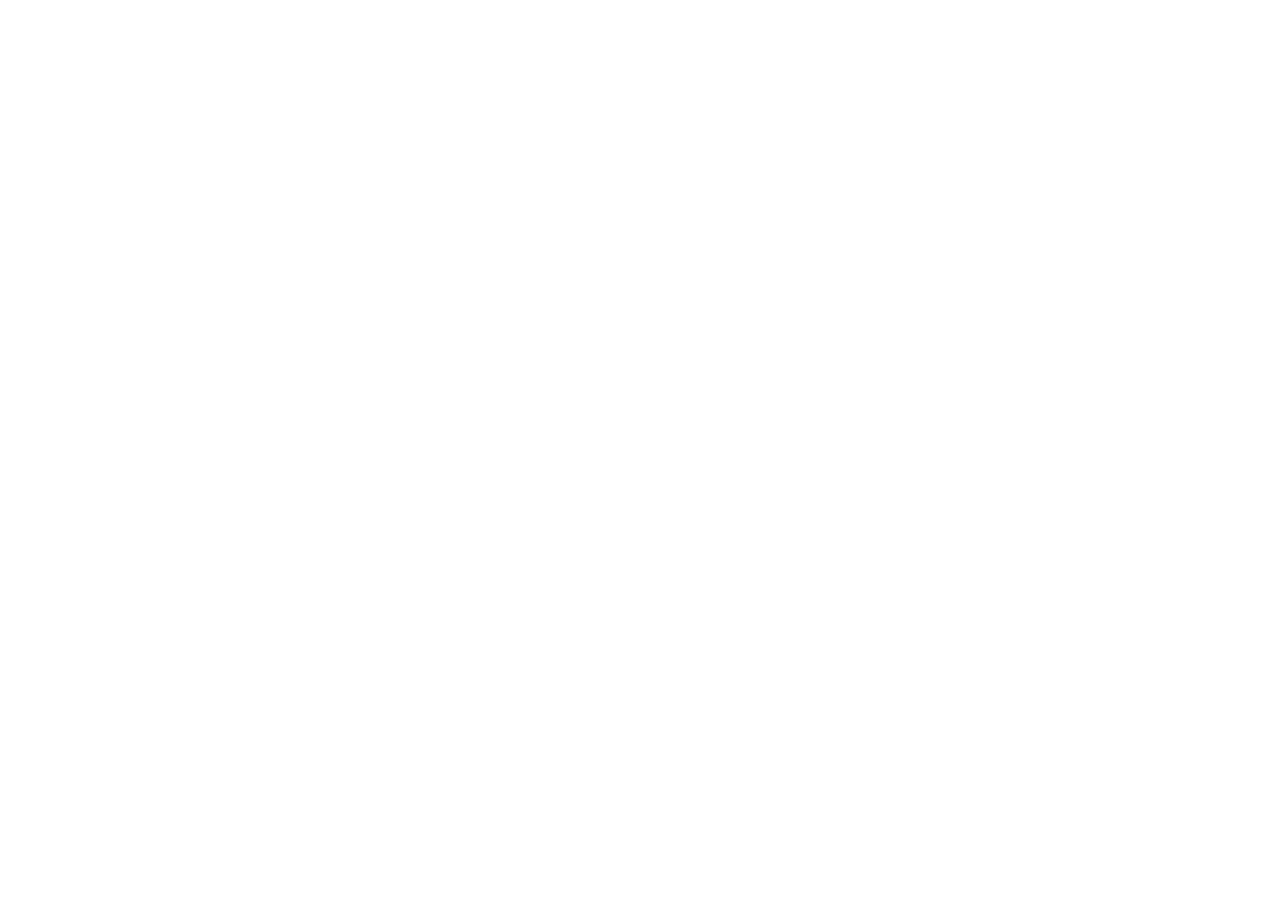
==== index.html @ 62ca9548 "added HARD screenshot" ====
<!DOCTYPE html>
<html lang="en">
  <head>
    <meta charset="UTF-8" />
    <meta http-equiv="X-UA-Compatible" content="IE=edge" />
    <meta name="viewport" content="width=device-width, initial-scale=1.0" />
    <title>Advanced CSS</title>
    <link href="styles.css" />
  </head>
  <body></body>
</html>
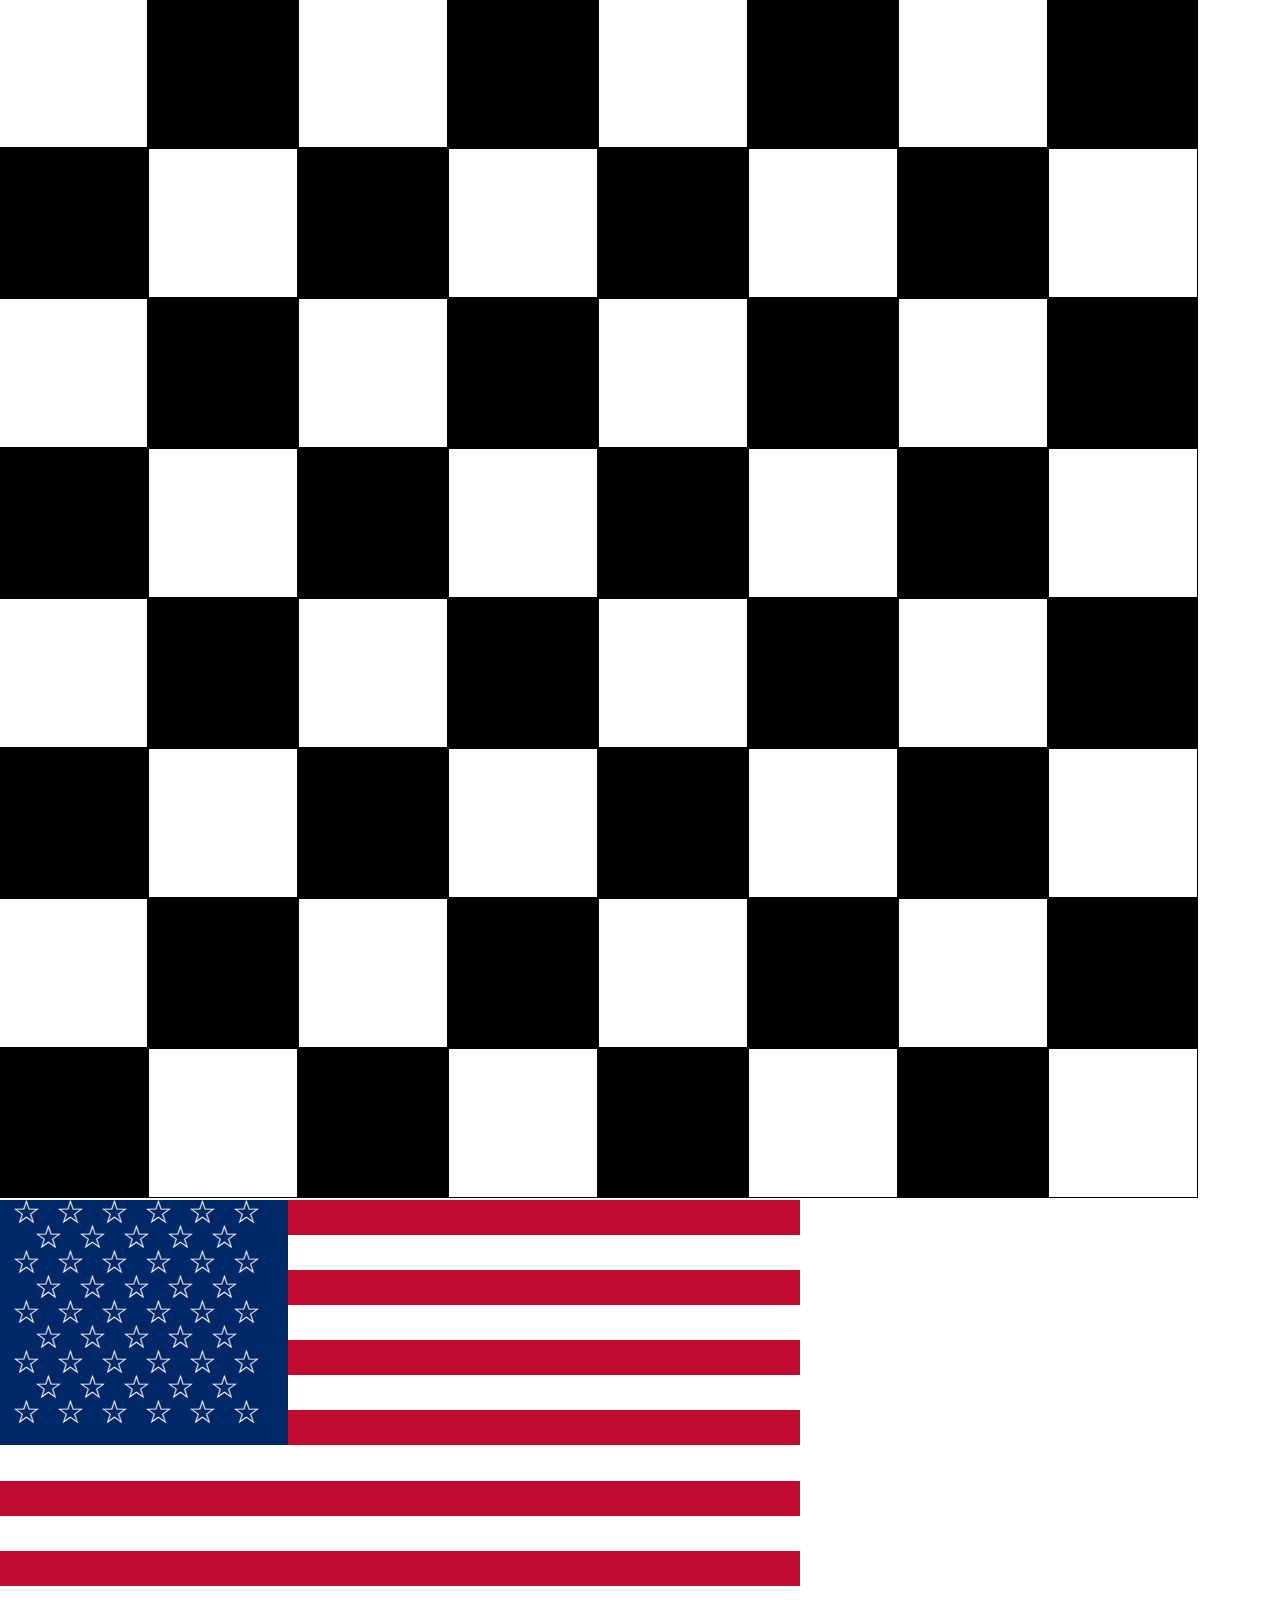
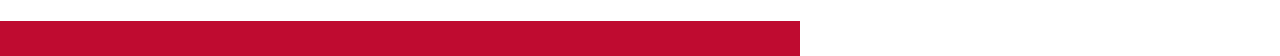
==== commit 2dbd2a1a: "created checkerboard and usa flag" ====
--- a/index.html
+++ b/index.html
@@ -5,7 +5,147 @@
     <meta http-equiv="X-UA-Compatible" content="IE=edge" />
     <meta name="viewport" content="width=device-width, initial-scale=1.0" />
     <title>Advanced CSS</title>
-    <link href="styles.css" />
+    <link rel="stylesheet" href="styles.css" />
   </head>
-  <body></body>
+  <body>
+    <!-- VERY EASY Checkerboard Starts -->
+    <div>
+      <div class="box"></div>
+      <div class="box black"></div>
+      <div class="box"></div>
+      <div class="box black"></div>
+      <div class="box"></div>
+      <div class="box black"></div>
+      <div class="box"></div>
+      <div class="box black"></div>
+    </div>
+    <div>
+      <div class="box black"></div>
+      <div class="box"></div>
+      <div class="box black"></div>
+      <div class="box"></div>
+      <div class="box black"></div>
+      <div class="box"></div>
+      <div class="box black"></div>
+      <div class="box"></div>
+    </div>
+    <div>
+      <div class="box"></div>
+      <div class="box black"></div>
+      <div class="box"></div>
+      <div class="box black"></div>
+      <div class="box"></div>
+      <div class="box black"></div>
+      <div class="box"></div>
+      <div class="box black"></div>
+    </div>
+    <div>
+      <div class="box black"></div>
+      <div class="box"></div>
+      <div class="box black"></div>
+      <div class="box"></div>
+      <div class="box black"></div>
+      <div class="box"></div>
+      <div class="box black"></div>
+      <div class="box"></div>
+      <div>
+        <div class="box"></div>
+        <div class="box black"></div>
+        <div class="box"></div>
+        <div class="box black"></div>
+        <div class="box"></div>
+        <div class="box black"></div>
+        <div class="box"></div>
+        <div class="box black"></div>
+      </div>
+      <div>
+        <div class="box black"></div>
+        <div class="box"></div>
+        <div class="box black"></div>
+        <div class="box"></div>
+        <div class="box black"></div>
+        <div class="box"></div>
+        <div class="box black"></div>
+        <div class="box"></div>
+      </div>
+      <div>
+        <div class="box"></div>
+        <div class="box black"></div>
+        <div class="box"></div>
+        <div class="box black"></div>
+        <div class="box"></div>
+        <div class="box black"></div>
+        <div class="box"></div>
+        <div class="box black"></div>
+      </div>
+      <div>
+        <div class="box black"></div>
+        <div class="box"></div>
+        <div class="box black"></div>
+        <div class="box"></div>
+        <div class="box black"></div>
+        <div class="box"></div>
+        <div class="box black"></div>
+        <div class="box"></div>
+      </div>
+    </div>
+    <!-- VERY EASY Checkerboard Ends -->
+
+    <!-- EASY USA Flag Starts -->
+    <div class="container">
+      <table>
+        <tr>
+          <td></td>
+        </tr>
+        <tr>
+          <td></td>
+        </tr>
+        <tr>
+          <td></td>
+        </tr>
+        <tr>
+          <td></td>
+        </tr>
+        <tr>
+          <td></td>
+        </tr>
+        <tr>
+          <td></td>
+        </tr>
+        <tr>
+          <td></td>
+        </tr>
+        <tr>
+          <td></td>
+        </tr>
+        <tr>
+          <td></td>
+        </tr>
+        <tr>
+          <td></td>
+        </tr>
+        <tr>
+          <td></td>
+        </tr>
+        <tr>
+          <td></td>
+        </tr>
+        <tr>
+          <td></td>
+        </tr>
+      </table>
+      <div class="stars">
+        <p>☆☆☆☆☆☆</p>
+        <p>☆☆☆☆☆</p>
+        <p>☆☆☆☆☆☆</p>
+        <p>☆☆☆☆☆</p>
+        <p>☆☆☆☆☆☆</p>
+        <p>☆☆☆☆☆</p>
+        <p>☆☆☆☆☆☆</p>
+        <p>☆☆☆☆☆</p>
+        <p>☆☆☆☆☆☆</p>
+      </div>
+    </div>
+    <!-- EASY USA Flag Starts -->
+  </body>
 </html>
--- a/styles.css
+++ b/styles.css
@@ -0,0 +1,59 @@
+* {
+  margin: 0px;
+  padding: 0;
+  box-sizing: border-box;
+}
+
+/* VERY EASY Checkerboard Starts */
+
+.box {
+  width: 150px;
+  height: 150px;
+  border: 1px solid black;
+  display: inline-block;
+  margin: -2px;
+}
+
+.black {
+  background-color: black;
+}
+
+/* VERY EASY Checkerboard End */
+
+/* EASY USA Flag Starts */
+
+table {
+  height: 456px;
+  width: 800px;
+}
+
+table,
+td {
+  border: 0px solid;
+  border-collapse: collapse;
+}
+
+tr:nth-child(odd) {
+  background: #bf0b30;
+}
+
+tr:nth-child(even) {
+  background: #ffffff;
+}
+
+.stars {
+  background: #002768;
+  width: 288px;
+  height: 245px;
+  margin-top: -456px;
+}
+
+p {
+  color: #fffeff;
+  font-size: 32px;
+  line-height: 25px;
+  letter-spacing: 15px;
+  text-align: center;
+}
+
+/* EASY USA Flag Ends */
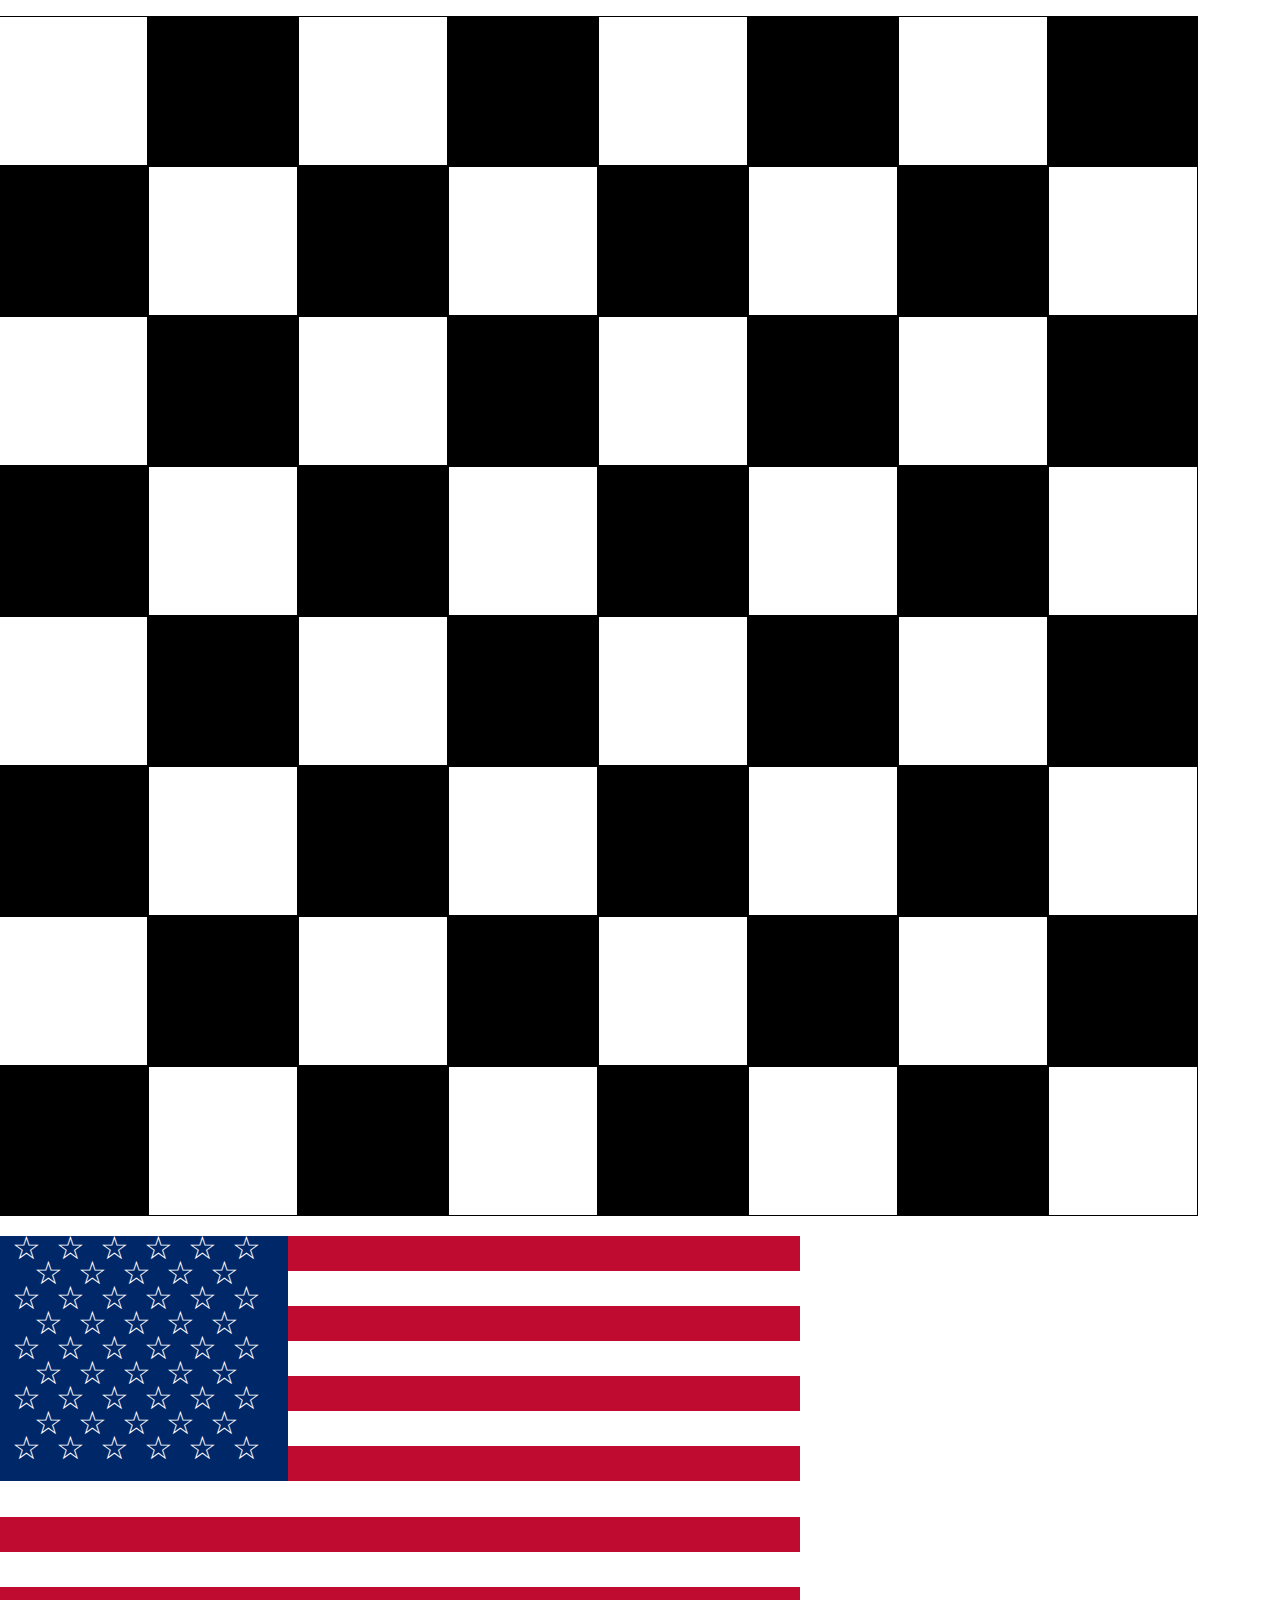
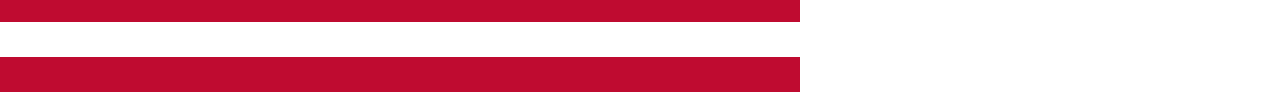
==== commit 94fecb71: "created product page" ====
--- a/index.html
+++ b/index.html
@@ -9,6 +9,7 @@
   </head>
   <body>
     <!-- VERY EASY Checkerboard Starts -->
+    <br />
     <div>
       <div class="box"></div>
       <div class="box black"></div>
@@ -89,6 +90,7 @@
         <div class="box"></div>
       </div>
     </div>
+    <br />
     <!-- VERY EASY Checkerboard Ends -->
 
     <!-- EASY USA Flag Starts -->
@@ -146,6 +148,6 @@
         <p>☆☆☆☆☆☆</p>
       </div>
     </div>
-    <!-- EASY USA Flag Starts -->
+    <!-- EASY USA Flag Ends -->
   </body>
 </html>
--- a/styles.css
+++ b/styles.css
@@ -57,3 +57,59 @@
 }
 
 /* EASY USA Flag Ends */
+
+/* MEDIUM Products Starts */
+
+.product-list {
+  background-color: #dfe6e9;
+  padding: 3em;
+}
+
+.product-list .card {
+  background-color: white;
+  border-radius: 10px;
+  padding: 1em;
+  box-shadow: 0px 10px 5px #b2bec3;
+  text-align: center;
+}
+
+.card .title {
+  font-size: 18px;
+  font-weight: bold;
+}
+
+.card img {
+  max-width: 100%;
+}
+
+.card .text {
+  text-align: left;
+  margin-left: 2em;
+  margin-bottom: 0.5em;
+  font-size: 12px;
+}
+
+.buy-button {
+  background-color: #f9ca24;
+  border: none;
+  padding: 1em;
+  border-radius: 5px;
+  font-weight: bold;
+}
+
+.buy-button:hover {
+  box-shadow: 0px 5px 5px #b2bec3;
+  color: #eb4d4b;
+}
+
+.product-container {
+  display: grid;
+  grid-template-columns: 1fr 1fr 1fr 1fr;
+  column-gap: 20px;
+  row-gap: 20px;
+}
+
+.align-center {
+  text-align: center;
+}
+/* MEDIUM Products Ends */ ;
